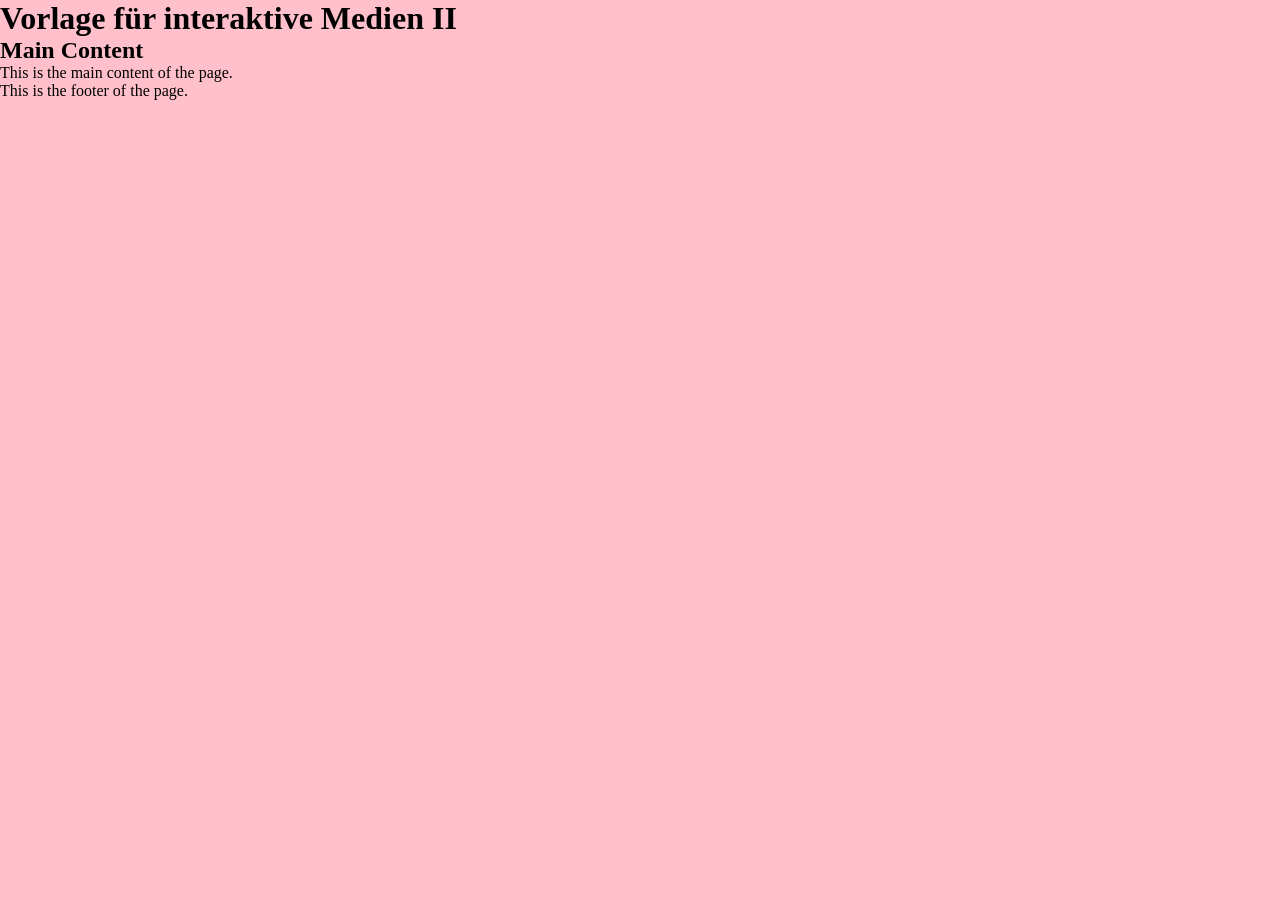
==== index.html @ a49425e7 "Initial commit" ====
<!DOCTYPE html>
<html lang="de">
<head>
    <meta charset="UTF-8">
    <meta name="viewport" content="width=device-width, initial-scale=1.0">
    <title>Cocktail API</title>
    <link rel="stylesheet" href="css/style.css">
</head>
<body>
    <header>
        <h1>Vorlage für interaktive Medien II</h1>

    </header>
    <main>
        <h2>Main Content</h2>
        <p>This is the main content of the page.</p>

    </main>
    <footer>
        <p>This is the footer of the page.</p>

    </footer>
    <script src="js/script.js" type="module"></script>
</body>
</html>
---- css/style.css ----
* {
    margin: 0;
    padding: 0;
    box-sizing: border-box;
}


body {
    background-color: pink;
}
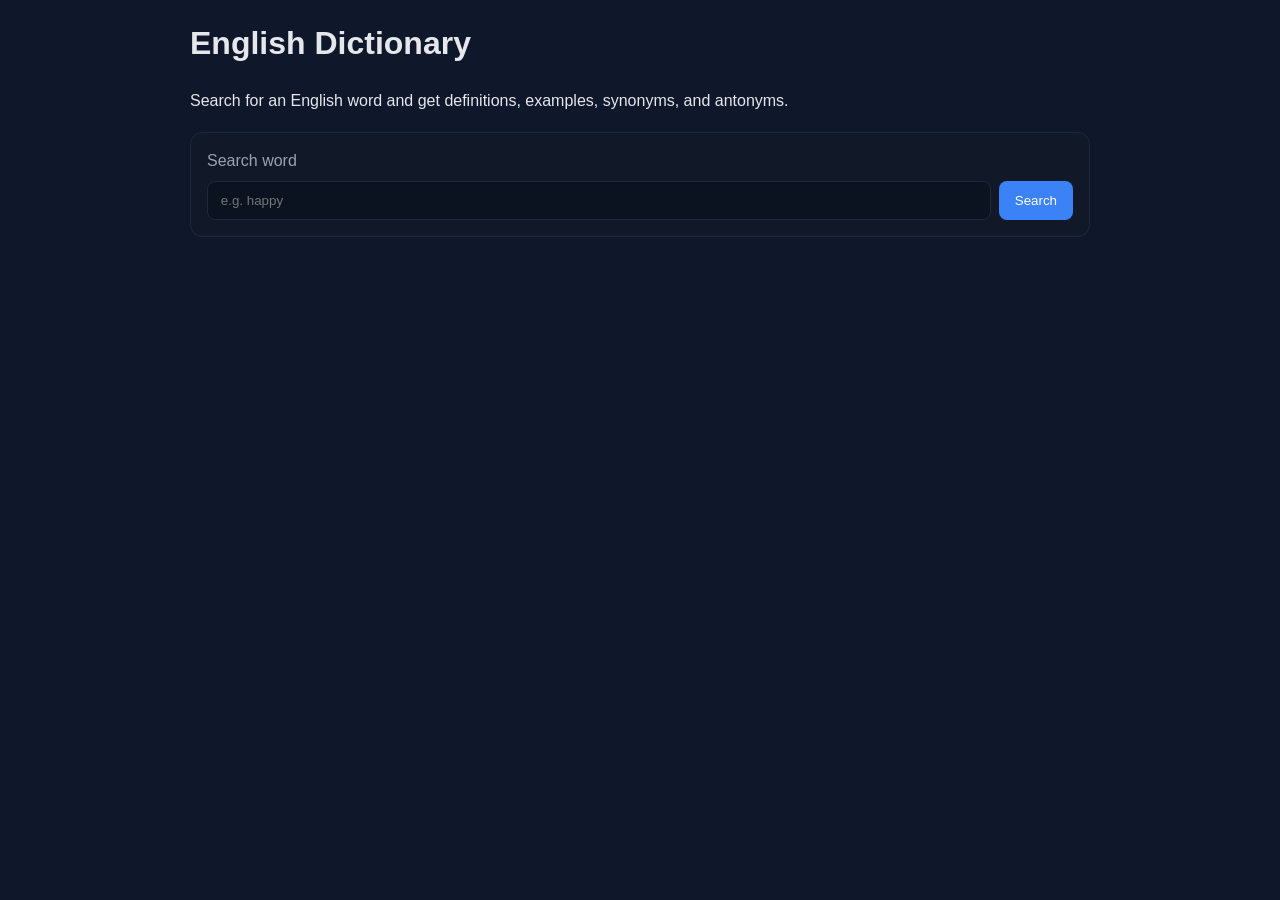
==== commit 3929f397: "Grundstruktur index.html und detail.html geschrieben und leicht designed mit css. Funktionierender S" ====
--- a/index.html
+++ b/index.html
@@ -1,25 +1,29 @@
 <!DOCTYPE html>
-<html lang="de">
+<html lang="en">
 <head>
     <meta charset="UTF-8">
     <meta name="viewport" content="width=device-width, initial-scale=1.0">
-    <title>Cocktail API</title>
+    <title>English Dictionary</title>
     <link rel="stylesheet" href="css/style.css">
 </head>
 <body>
-    <header>
-        <h1>Vorlage für interaktive Medien II</h1>
+    <header class="container">
+        <h1>English Dictionary</h1>
+        <p>Search for an English word and get definitions, examples, synonyms, and antonyms.</p>
+    </header>
 
-    </header>
-    <main>
-        <h2>Main Content</h2>
-        <p>This is the main content of the page.</p>
+    <main class="container">
+        <section class="card">
+            <form id="searchForm" class="search-form">
+                <label for="wordInput">Search word</label>
+                <div class="search-row">
+                    <input id="wordInput" name="word" type="text" placeholder="e.g. happy" required>
+                    <button type="submit">Search</button>
+                </div>
+            </form>
+        </section>
+    </main>
 
-    </main>
-    <footer>
-        <p>This is the footer of the page.</p>
-
-    </footer>
     <script src="js/script.js" type="module"></script>
 </body>
 </html>
--- a/css/style.css
+++ b/css/style.css
@@ -1,11 +1,118 @@
+:root {
+    --bg: #0f172a;
+    --card: #111827;
+    --text: #e5e7eb;
+    --muted: #9ca3af;
+    --accent: #3b82f6;
+    --border: #1f2937;
+}
+
 * {
-    margin: 0;
-    padding: 0;
     box-sizing: border-box;
 }
 
-
 body {
-    background-color: pink;
+    margin: 0;
+    font-family: Arial, sans-serif;
+    background: var(--bg);
+    color: var(--text);
+    line-height: 1.5;
 }
 
+.container {
+    width: min(900px, 90%);
+    margin: 1.2rem auto;
+}
+
+h1, h2, h3, h4 {
+    margin-top: 0;
+}
+
+.card {
+    background: var(--card);
+    border: 1px solid var(--border);
+    border-radius: 12px;
+    padding: 1rem;
+    margin-bottom: 1rem;
+}
+
+.search-form label {
+    display: block;
+    margin-bottom: 0.5rem;
+    color: var(--muted);
+}
+
+.search-row {
+    display: flex;
+    gap: 0.5rem;
+}
+
+input[type="text"] {
+    flex: 1;
+    padding: 0.7rem 0.8rem;
+    border-radius: 8px;
+    border: 1px solid var(--border);
+    background: #0b1220;
+    color: var(--text);
+}
+
+button {
+    padding: 0.7rem 1rem;
+    border: none;
+    border-radius: 8px;
+    background: var(--accent);
+    color: white;
+    cursor: pointer;
+}
+
+button:hover {
+    filter: brightness(1.1);
+}
+
+.word-top {
+    display: flex;
+    justify-content: space-between;
+    align-items: center;
+    gap: 1rem;
+    flex-wrap: wrap;
+}
+
+.phonetic {
+    color: var(--muted);
+    margin: 0;
+}
+
+.part-block {
+    margin-top: 1rem;
+    padding-top: 0.8rem;
+    border-top: 1px solid var(--border);
+}
+
+.part:first-child {
+    margin-top: 0;
+    padding-top: 0;
+    border-top: none;
+}
+
+ol {
+    margin: 0.5rem 0 0;
+    padding-left: 1.2rem;
+}
+
+.example {
+    color: var(--muted);
+    margin-top: 0.25rem;
+}
+
+.hidden {
+    display: none;
+}
+
+.sr-only {
+    position: absolute;
+    left: -9999px;
+}
+
+a {
+    color: #93c5fd;
+}
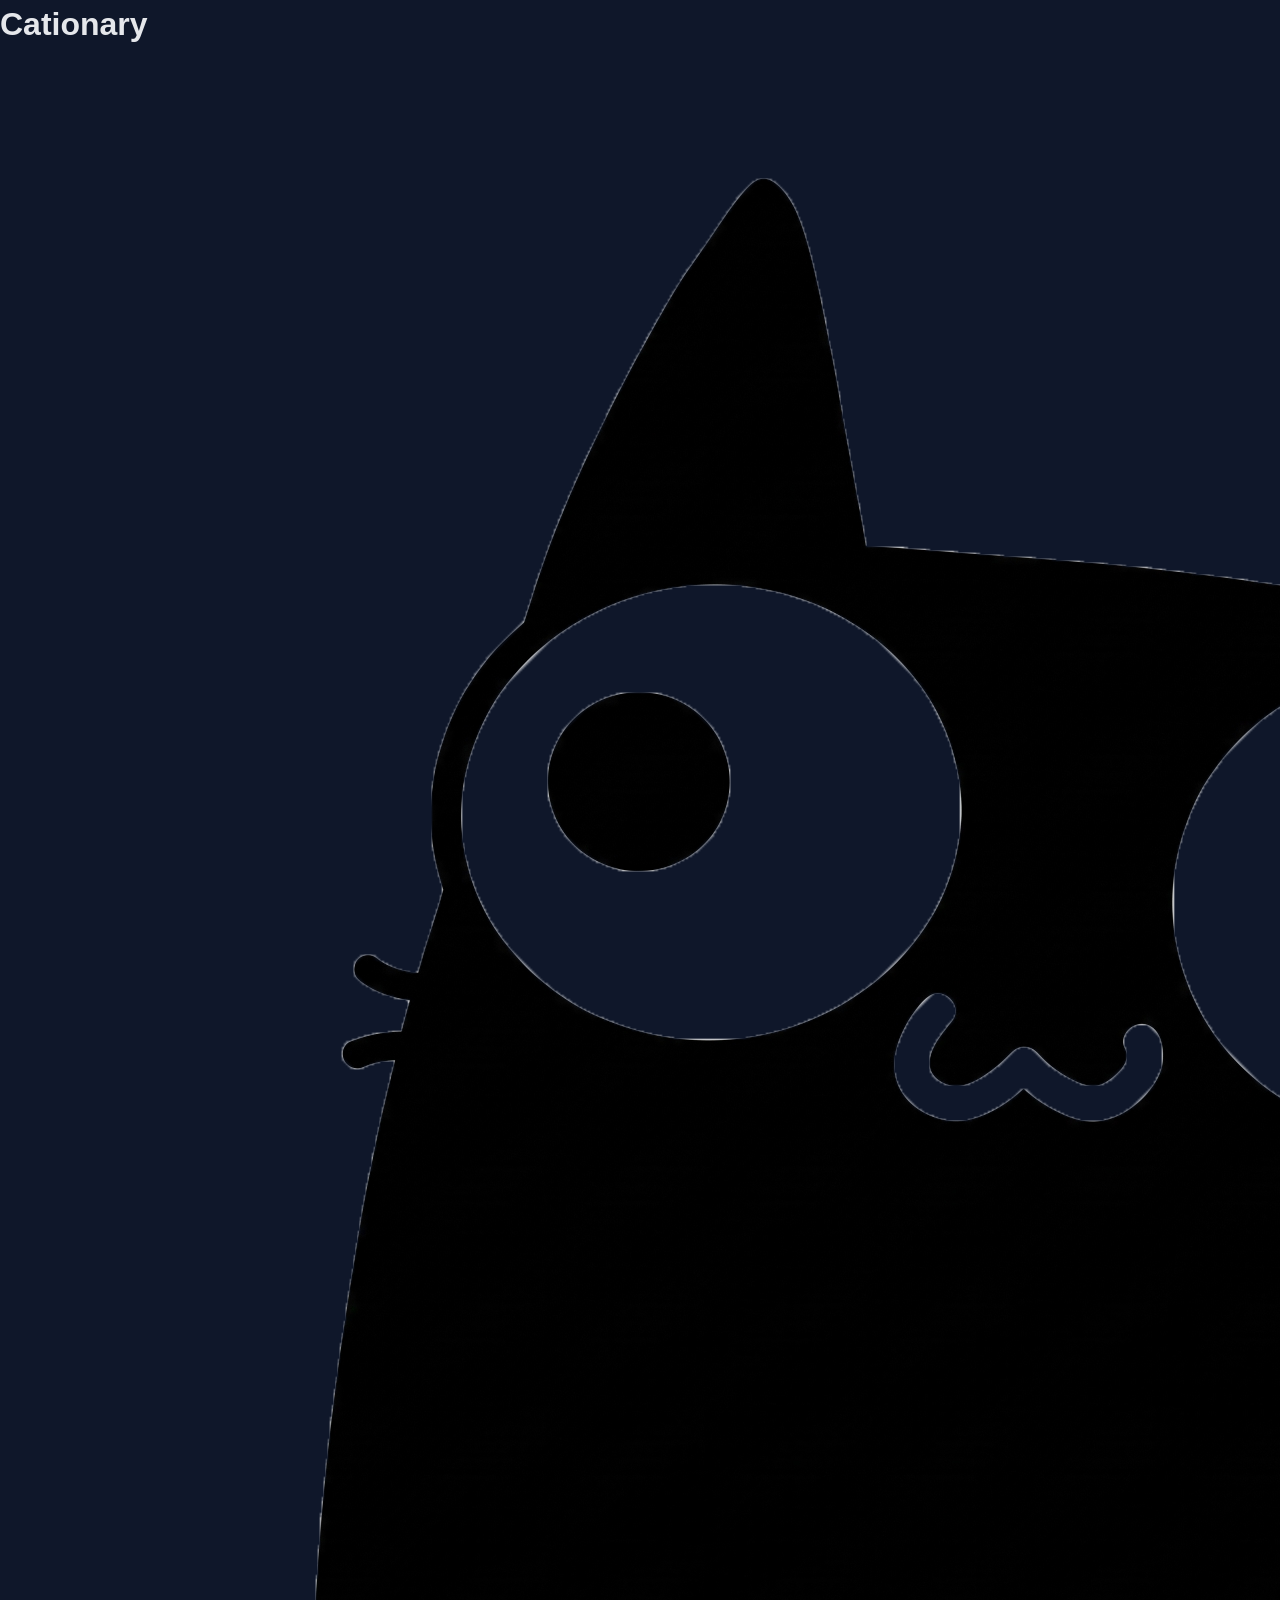
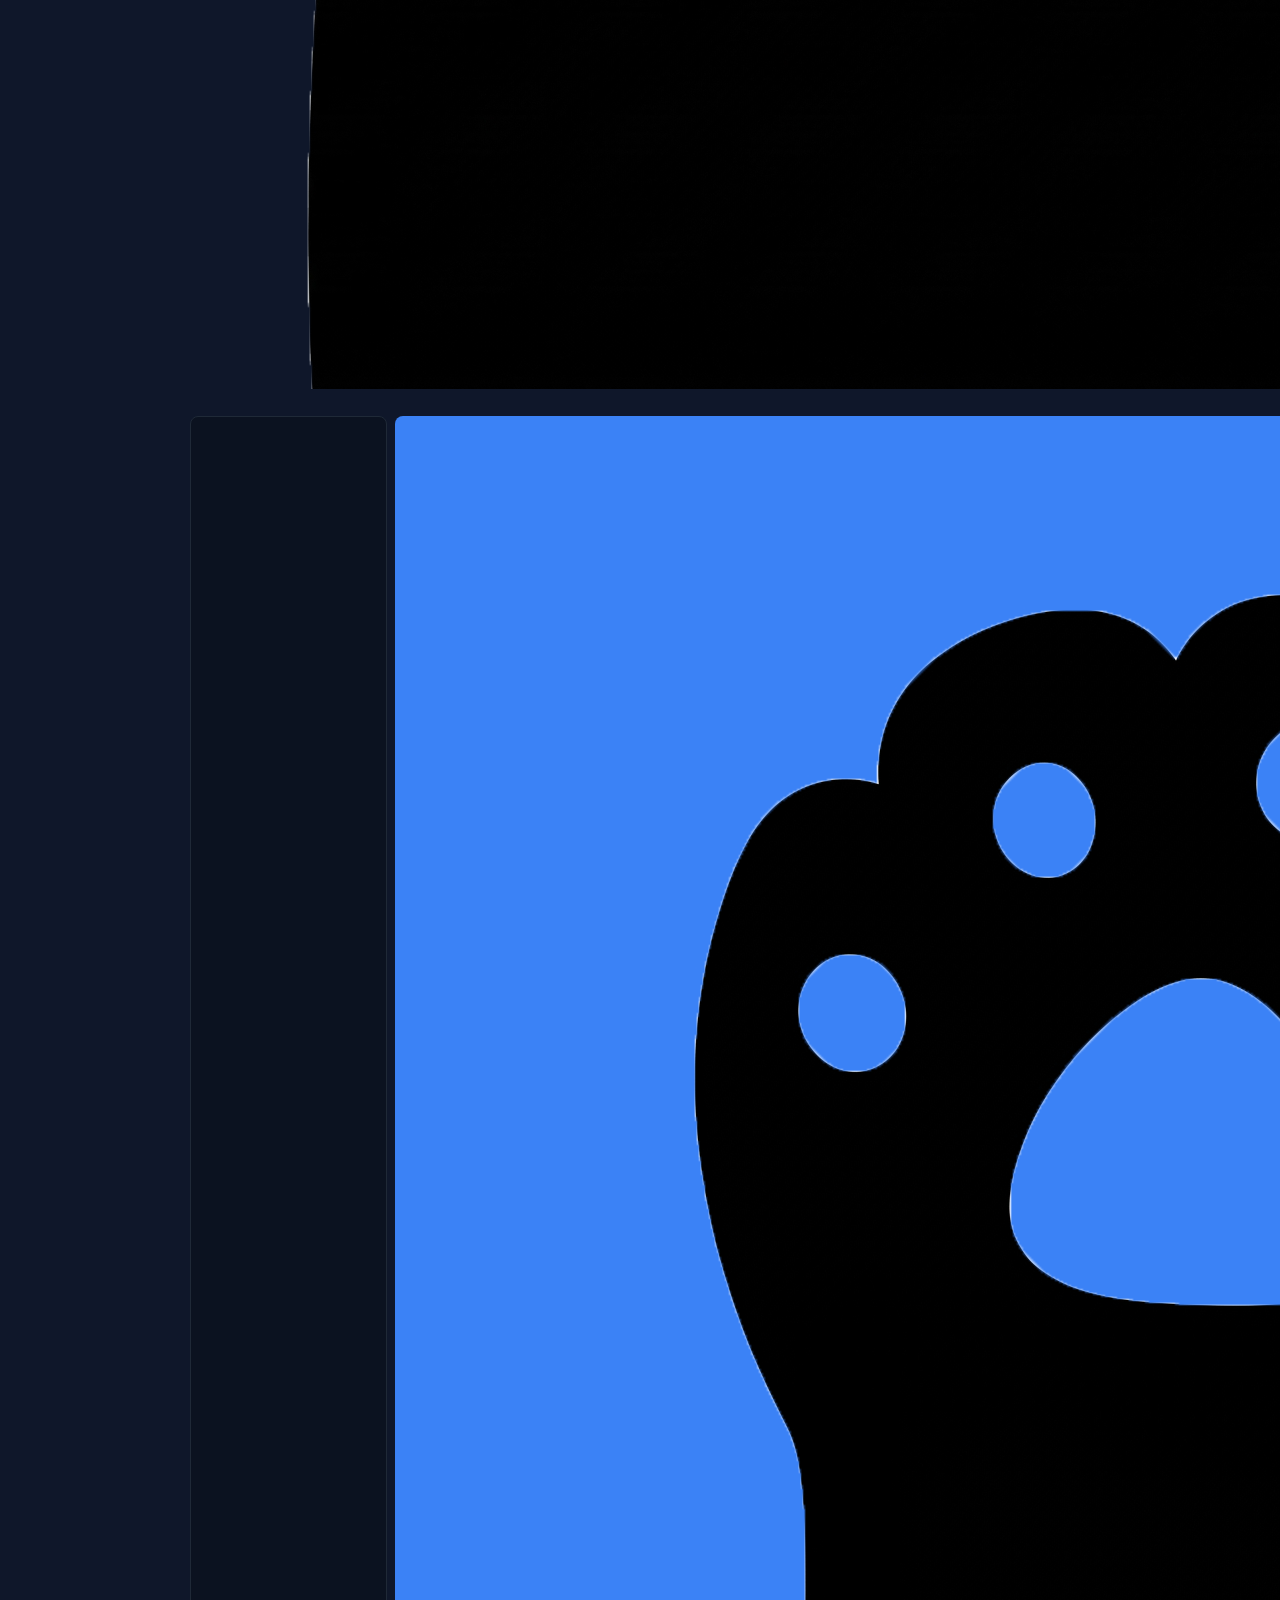
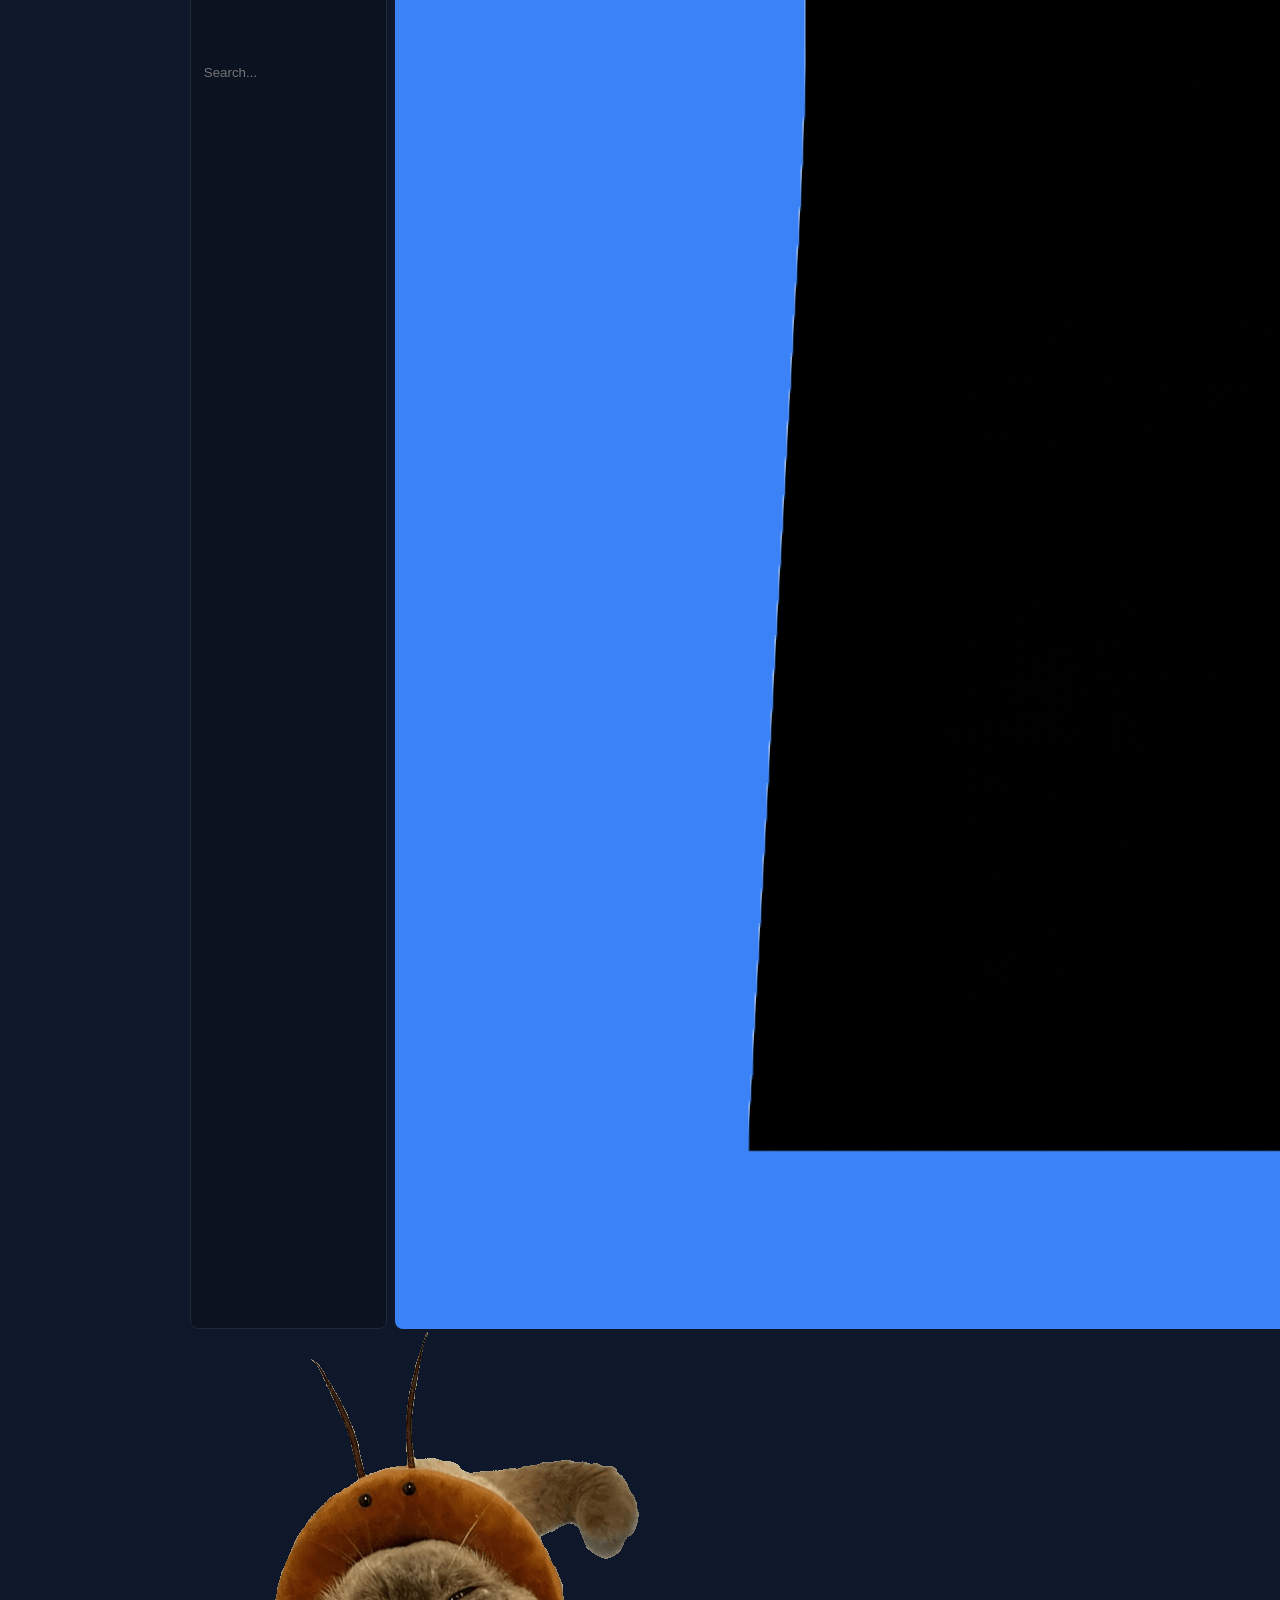
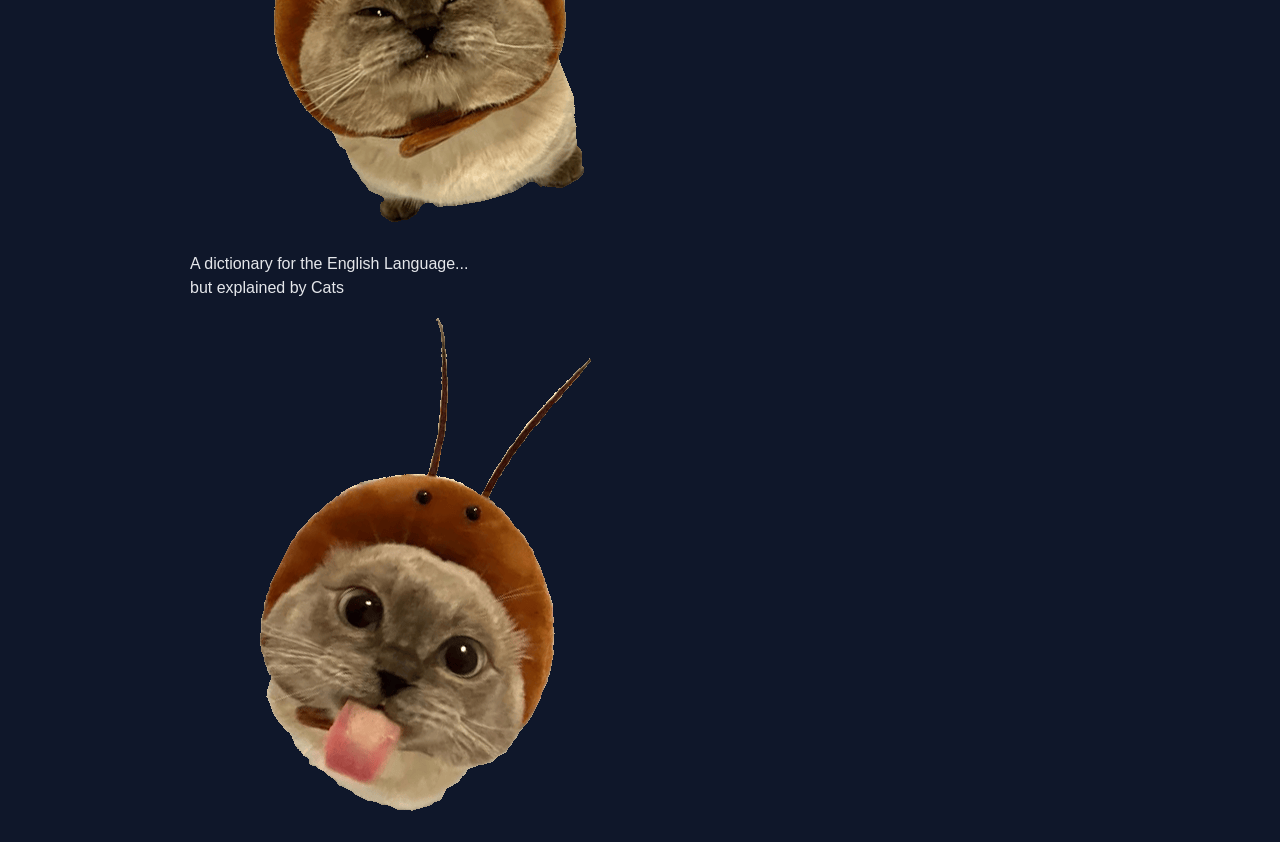
==== commit 97ab17cb: "Ersts Styling vor Homepage und ihfüege vo Bilder" ====
--- a/index.html
+++ b/index.html
@@ -3,26 +3,39 @@
 <head>
     <meta charset="UTF-8">
     <meta name="viewport" content="width=device-width, initial-scale=1.0">
-    <title>English Dictionary</title>
+    <title>Cationary</title>
+    
     <link rel="stylesheet" href="css/style.css">
+    <link rel="preconnect" href="https://fonts.googleapis.com">
+    <link rel="preconnect" href="https://fonts.gstatic.com" crossorigin>
+    <link href="https://fonts.googleapis.com/css2?family=Amatic+SC:wght@400;700&display=swap" rel="stylesheet">
+    
 </head>
 <body>
-    <header class="container">
-        <h1>English Dictionary</h1>
-        <p>Search for an English word and get definitions, examples, synonyms, and antonyms.</p>
+    <header>
+        <h1>Cationary</h1>
+        <img src="img/Cationary.png" alt="Cationary Logo" class="logo">
+        
     </header>
 
     <main class="container">
-        <section class="card">
+        <section class="search-card">
             <form id="searchForm" class="search-form">
-                <label for="wordInput">Search word</label>
+                <!-- <label for="wordInput">Search word</label> -->
                 <div class="search-row">
-                    <input id="wordInput" name="word" type="text" placeholder="e.g. happy" required>
-                    <button type="submit">Search</button>
+                    <input id="wordInput" name="word" type="text" placeholder="Search..." required>
+                    <button type="submit" class="search-button">
+                        <img src="img/paw_print.png" alt="Search">
+                    </button>
                 </div>
             </form>
         </section>
-    </main>
+
+        <div class="info-card">
+            <img src="img/cat_gif2.gif" alt="Silly Cat 1" class="CatGif">  
+            <p>A dictionary for the English Language... <br> but explained by Cats</p>
+            <img src="img/cat_gif1.gif" alt="Silly Cat 1" class="CatGif">  
+        </div>
 
     <script src="js/script.js" type="module"></script>
 </body>
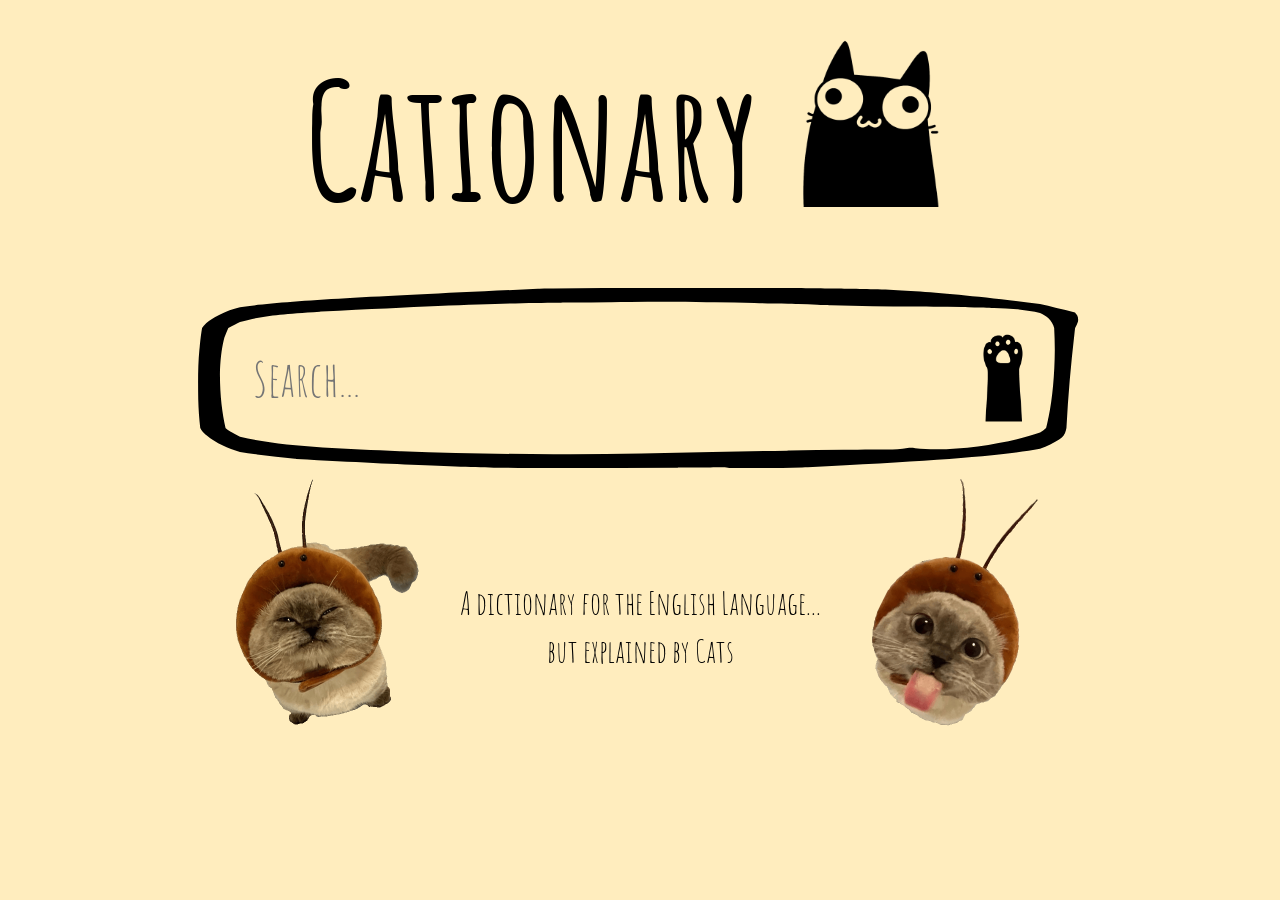
==== commit 82747ba7: "Animationen in detail page eingefügt Die Karten fliegen jetzt schön ins Bild herein, was das ganze e" ====
--- a/index.html
+++ b/index.html
@@ -4,6 +4,7 @@
     <meta charset="UTF-8">
     <meta name="viewport" content="width=device-width, initial-scale=1.0">
     <title>Cationary</title>
+    <link rel="icon" type="image/png" href="img/favicon.png">
     
     <link rel="stylesheet" href="css/style.css">
     <link rel="preconnect" href="https://fonts.googleapis.com">
--- a/css/style.css
+++ b/css/style.css
@@ -1,10 +1,10 @@
 :root {
-    --bg: #0f172a;
-    --card: #111827;
-    --text: #e5e7eb;
-    --muted: #9ca3af;
-    --accent: #3b82f6;
-    --border: #1f2937;
+    --bg: #FFEDBE;
+    --card: #FDBA7C;
+    --text: black  ;
+    --muted: black;
+    --accent: #FC9A3F;
+    --border: pink;
 }
 
 * {
@@ -13,10 +13,55 @@
 
 body {
     margin: 0;
-    font-family: Arial, sans-serif;
+    font-family: "Amatic SC";
     background: var(--bg);
     color: var(--text);
     line-height: 1.5;
+}
+
+header{
+    width: min(900px, 90%);
+    margin: 1.2rem auto;
+    display: flex;
+    justify-content: center;
+    gap: 1rem;
+    font-size: 5rem;
+
+    h1 {
+        margin: 0;
+        align-self: center;
+    }
+}
+
+.logo {
+    width: 200px;
+    height: 200px;
+    object-fit: contain;
+}
+
+
+.logo:hover {
+    content: url("../img/cationary2.png");
+}
+
+.info-card {
+    display: flex;
+    align-items: center;
+    justify-content: center;
+    gap: 1rem;
+    flex-wrap: wrap;
+    font-size: 2rem;
+    text-align: center;
+
+    p{
+        margin-top: 5rem;
+    }
+}
+
+.CatGif {
+    width: 250px;
+    height: auto;
+    object-fit: contain;
 }
 
 .container {
@@ -28,12 +73,11 @@
     margin-top: 0;
 }
 
-.card {
-    background: var(--card);
-    border: 1px solid var(--border);
-    border-radius: 12px;
-    padding: 1rem;
-    margin-bottom: 1rem;
+.search-card{
+    border: 50px solid transparent;
+    border-image-source: url("../img/search_bar.svg");
+    border-image-slice: 170;
+    border-image-repeat: stretch;
 }
 
 .search-form label {
@@ -44,75 +88,44 @@
 
 .search-row {
     display: flex;
-    gap: 0.5rem;
+    gap: 0.5rem;  
+}
+
+#wordInput {
+    font-size: 3rem;
+    font-family: "Amatic SC";
+}
+
+#wordInput:focus {
+    outline: none;
+    box-shadow: none;
 }
 
 input[type="text"] {
     flex: 1;
     padding: 0.7rem 0.8rem;
-    border-radius: 8px;
-    border: 1px solid var(--border);
-    background: #0b1220;
+    border: none;
+    background-color: var(--bg);
     color: var(--text);
 }
 
-button {
-    padding: 0.7rem 1rem;
+
+.search-button {
+    background: transparent;
     border: none;
-    border-radius: 8px;
-    background: var(--accent);
-    color: white;
+    padding: 0;
     cursor: pointer;
 }
 
-button:hover {
-    filter: brightness(1.1);
+.search-button:hover img {
+    content: url("../img/paw_print2.png");
 }
 
-.word-top {
-    display: flex;
-    justify-content: space-between;
-    align-items: center;
-    gap: 1rem;
-    flex-wrap: wrap;
+.search-button img {
+    width: auto;
+    height: 100px;
+    display: block;
 }
 
-.phonetic {
-    color: var(--muted);
-    margin: 0;
-}
 
-.part-block {
-    margin-top: 1rem;
-    padding-top: 0.8rem;
-    border-top: 1px solid var(--border);
-}
 
-.part:first-child {
-    margin-top: 0;
-    padding-top: 0;
-    border-top: none;
-}
-
-ol {
-    margin: 0.5rem 0 0;
-    padding-left: 1.2rem;
-}
-
-.example {
-    color: var(--muted);
-    margin-top: 0.25rem;
-}
-
-.hidden {
-    display: none;
-}
-
-.sr-only {
-    position: absolute;
-    left: -9999px;
-}
-
-a {
-    color: #93c5fd;
-}
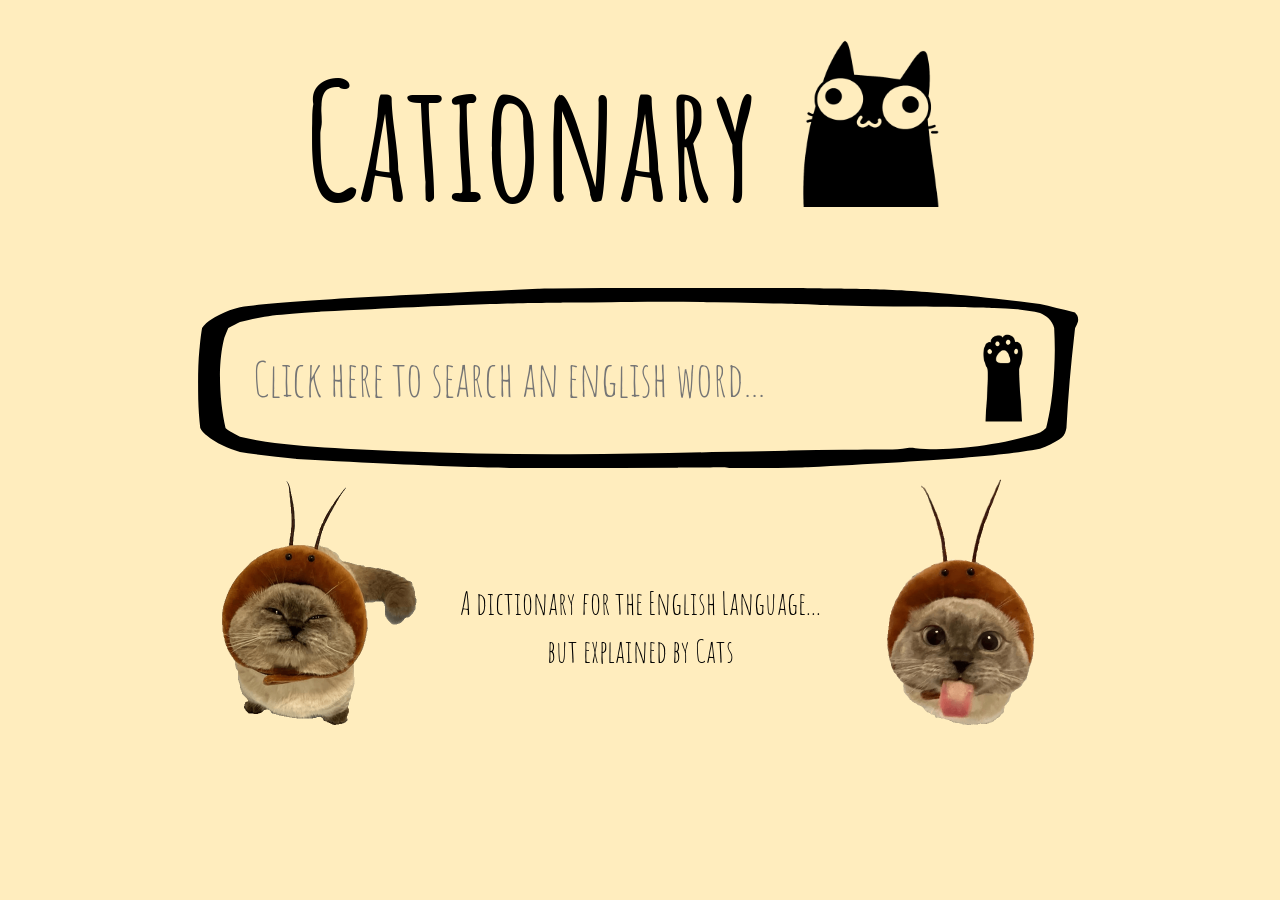
==== commit f3bbf930: "veränderungen im design der Website Sie sollte jetzt ein wenige Benutzerfreundlicher und besser lese" ====
--- a/index.html
+++ b/index.html
@@ -24,7 +24,7 @@
             <form id="searchForm" class="search-form">
                 <!-- <label for="wordInput">Search word</label> -->
                 <div class="search-row">
-                    <input id="wordInput" name="word" type="text" placeholder="Search..." required>
+                    <input id="wordInput" name="word" type="text" placeholder="Click here to search an english word..." aria-label="Search word" required>
                     <button type="submit" class="search-button">
                         <img src="img/paw_print.png" alt="Search">
                     </button>
@@ -38,6 +38,8 @@
             <img src="img/cat_gif1.gif" alt="Silly Cat 1" class="CatGif">  
         </div>
 
+    </main>
+
     <script src="js/script.js" type="module"></script>
 </body>
 </html>
--- a/css/style.css
+++ b/css/style.css
@@ -1,10 +1,9 @@
 :root {
     --bg: #FFEDBE;
     --card: #FDBA7C;
-    --text: black  ;
+    --text: black;
     --muted: black;
     --accent: #FC9A3F;
-    --border: pink;
 }
 
 * {
@@ -78,6 +77,8 @@
     border-image-source: url("../img/search_bar.svg");
     border-image-slice: 170;
     border-image-repeat: stretch;
+    transition: transform 0.18s ease;
+    will-change: transform;
 }
 
 .search-form label {
@@ -94,11 +95,21 @@
 #wordInput {
     font-size: 3rem;
     font-family: "Amatic SC";
+    transition: transform 0.18s ease;
+}
+
+.search-card:focus-within {
+    animation: search-pop 0.22s ease-out;
+    transform: translateY(-1px) scale(1.01);
 }
 
 #wordInput:focus {
     outline: none;
     box-shadow: none;
+}
+
+#wordInput:focus-visible {
+    outline: none;
 }
 
 input[type="text"] {
@@ -109,6 +120,18 @@
     color: var(--text);
 }
 
+@keyframes search-pop {
+    0% {
+        transform: translateY(0) scale(1);
+    }
+    50% {
+        transform: translateY(-2px) scale(1.015);
+    }
+    100% {
+        transform: translateY(-1px) scale(1.01);
+    }
+}
+
 
 .search-button {
     background: transparent;
@@ -128,4 +151,95 @@
 }
 
 
-
+.rain-cat {
+    position: fixed;
+    top: -70px;
+    left: 0;
+    width: 50px;
+    height: 50px;
+    object-fit: contain;
+    pointer-events: none;
+    z-index: 9999;
+    animation-name: cat-rain-fall;
+    animation-timing-function: linear;
+    animation-fill-mode: forwards;
+}
+
+@keyframes cat-rain-fall {
+    0% {
+        opacity: 0;
+        transform: translateY(0) rotate(0deg) scale(0.85);
+    }
+    10% {
+        opacity: 1;
+    }
+    100% {
+        opacity: 1;
+        transform: translateY(calc(100vh + 140px)) rotate(360deg) scale(1);
+    }
+}
+
+@media (max-width: 1000px) {
+    .CatGif {
+        width: 180px;
+    }
+    
+    .info-card p {
+        font-size: 1.5rem;
+    }
+}
+
+@media (max-width: 750px) {
+    .CatGif {
+        width: 120px;
+    }
+    
+    .info-card p {
+        font-size: 1rem;
+        margin-bottom: 3rem;
+    }
+
+    h1{
+        font-size: 5rem;
+    }
+
+    .logo {
+        width: 150px;
+        height: 150px;
+    }
+
+    header{
+        flex-direction: column-reverse;
+        align-items: center;
+        gap: 0rem;
+    }
+
+    #wordInput {
+        font-size: 1.5rem;
+    }
+
+    #wordInput::placeholder {
+        font-size: 1.15rem;
+    }
+
+    .search-button img {
+        height: 60px;
+    }
+}
+
+@media (max-width: 520px) {
+    .info-card p {
+        order: -1;
+        margin-top: 1rem;
+        margin-bottom: 1rem;
+        flex-basis: 100%;
+    }
+
+    .CatGif {
+        width: 150px;
+    }
+
+      .info-card p {
+        font-size: 1.5rem;
+    }
+}
